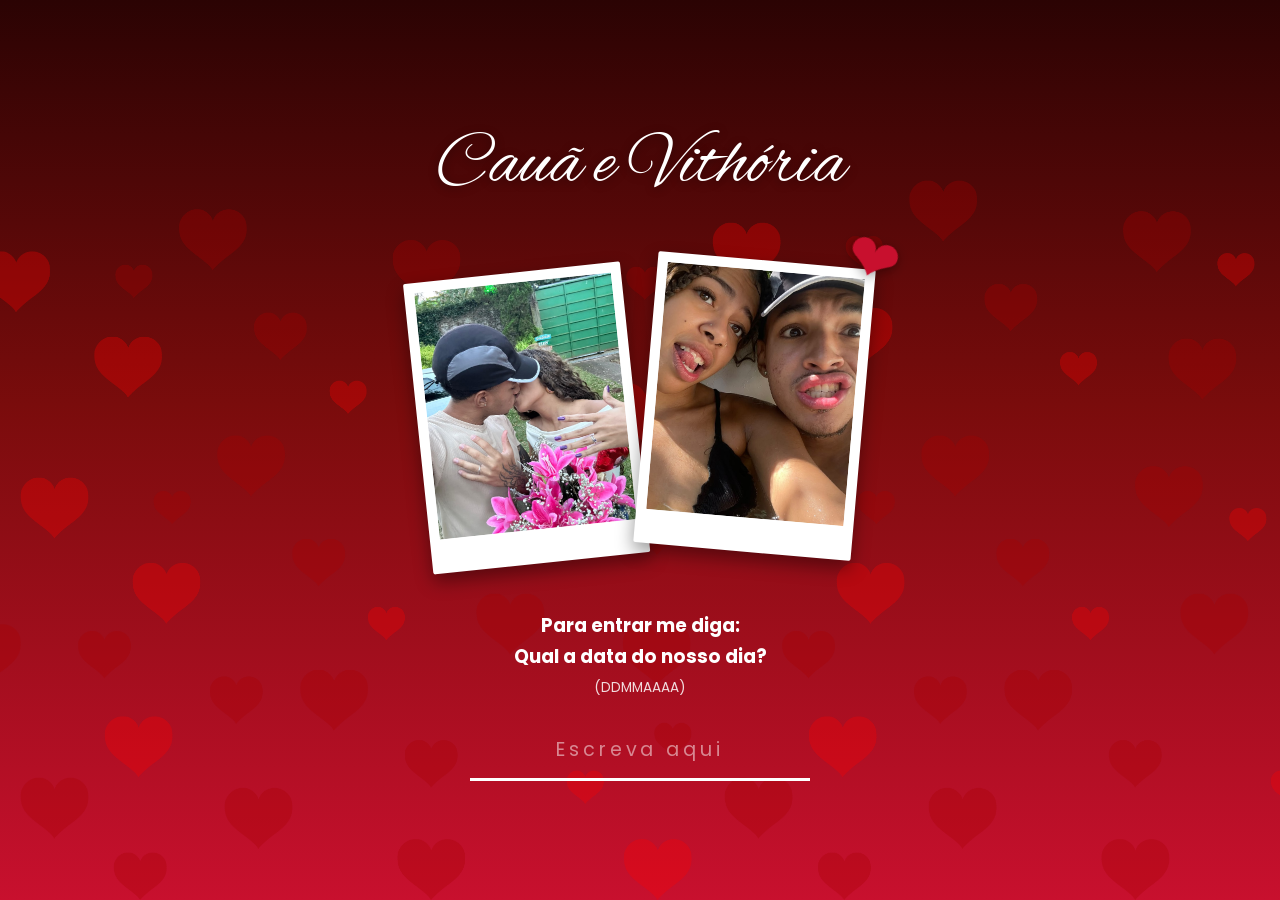
==== index.html @ 8b356860 "Adicionando arquivos" ====
<!DOCTYPE html>
<html lang="pt-BR">
<head>
<meta charset="UTF-8">
<meta name="viewport" content="width=device-width, initial-scale=1.0">
<title>Meu amor</title>
<link rel="preconnect" href="https://fonts.googleapis.com">
<link href="https://fonts.googleapis.com/css2?family=Alex+Brush&family=Poppins:wght@400;600;700;800&display=swap" rel="stylesheet">
<link rel="stylesheet" href="css/style.css">
</head>
<body class="gate-body">
  <div class="heart-back"><img src="assets/img/coracoesFundo.png"></div>

  <main class="gate">
    <h1 class="gate-title">Cauã e Vithória</h1>

    <div class="gate-photos">
      <!-- TROQUE src pelas fotos reais do casal -->
      <div class="polaroid polaroid--left">
        <img src="assets/img/imgDiaNamoro1.jpg" alt="Foto do casal 1">
      </div>
      <div class="polaroid polaroid--right">
        <img src="assets/img/imgDiaNamoro2.jpg" alt="Foto do casal 2">
      </div>
      <span class="heart-deco" aria-hidden="true">&#10084;</span>
    </div>

    <div class="gate-question">
      <p class="gate-line1">Para entrar me diga:</p>
      <p class="gate-line2">Qual a data do nosso dia?</p>
      <span class="gate-hint">(DDMMAAAA)</span>
    </div>

    <form id="gate-form" class="gate-form" autocomplete="off">
      <input
        type="text"
        id="date-input"
        class="gate-input"
        inputmode="numeric"
        maxlength="8"
        placeholder="Escreva aqui"
        aria-label="Data no formato dia mês ano"
        required
      >
      <p id="gate-error" class="gate-error" hidden>Errou a data do nosso dia... &#128557;</p>
    </form>
  </main>

  <script src="js/gate.js"></script>
</body>
</html>
---- css/style.css ----
:root {
  --red-darkest: #2b0303;
  --red-dark: #4a0707;
  --red-mid: #7a0c0c;
  --red-bright: #c8102e;
  --white: #ffffff;
  --cream: #fbeee6;
  --card-dark: rgba(20, 2, 2, 0.55);
  --tan: #c9905e;
  --tan-dark: #7a3b17;
  --green-check: #3bbf6a;
  --red-x: #e14b4b;

  --font-title: 'Alex Brush', cursive;
  --font-body: 'Poppins', sans-serif;

  --max-width: 640px;
}

* { box-sizing: border-box; }

html, body {
  margin: 0;
  padding: 0;
}

body {
  font-family: var(--font-body);
  background: linear-gradient(180deg, var(--red-darkest) 0%, var(--red-mid) 45%, var(--red-bright) 100%);
  color: var(--white);
  overflow-x: hidden;
  position: relative;
}

img { max-width: 100%; display: block; }

/* ---------- Fundo decorativo de corações ---------- */
.heart-back{
  display:flex;
  align-items: end;
  justify-content: center;
  position: absolute;
  bottom:0;
  width:100%;
  height:100%;
  opacity: 30%;
}
.heart-back img{
  height:80%;
  object-fit: cover;
}

section, footer, main {
  position: relative;
  z-index: 1;
}

/* ---------- Tipografia comum ---------- */
.section-title {
  font-family: var(--font-body);
  font-weight: 800;
  font-size: 1.5rem;
  letter-spacing: 0.02em;
  text-transform: uppercase;
  margin: 0 0 12px;
  text-align: center;
}

.lorem {
  font-size: 0.9rem;
  line-height: 1.6;
  color: rgba(255,255,255,0.9);
  max-width: var(--max-width);
  margin: 14px auto;
  padding: 0 24px;
  text-align: left;
}
.lorem--wide {
  text-align: center;
}

/* =========================================================
   TELA DE ENTRADA (index.html)
   ========================================================= */
.gate-body {
  min-height: 100vh;
  display: flex;
  align-items: center;
  justify-content: center;
  padding: 40px 20px;
}

.gate {
  width: 100%;
  max-width: 520px;
  text-align: center;
}

.gate-title {
  font-family: var(--font-title);
  font-size: 3.6rem;
  font-weight: 400;
  color: var(--white);
  margin: 0 0 40px;
  text-shadow: 0 2px 10px rgba(0,0,0,0.35);
}

.gate-photos {
  position: relative;
  display: flex;
  justify-content: center;
  align-items: center;
  gap: 10px;
  margin-bottom: 40px;
  min-height: 220px;
}

.gate-photos .polaroid {
  width: 42%;
  max-width: 220px;
}
.gate-photos .polaroid--left { transform: rotate(-6deg) translateY(6px); }
.gate-photos .polaroid--right { transform: rotate(5deg) translateY(-6px); }

.heart-deco {
  position: absolute;
  top:-40px;
  right: 0;
  font-size: 4rem;
  color: var(--red-bright);
  filter: drop-shadow(0 3px 6px rgba(0,0,0,0.4));
  rotate:20deg;
}

.gate-question { margin-bottom: 22px; }
.gate-line1 { font-weight: 700; font-size: 1.15rem; margin: 0; }
.gate-line2 { font-weight: 700; font-size: 1.15rem; margin: 4px 0; }
.gate-hint { font-size: 0.85rem; opacity: 0.85; }

.gate-form { display: flex; flex-direction: column; align-items: center; gap: 10px; }

.gate-input {
  width: 100%;
  max-width: 340px;
  background: transparent;
  border: none;
  border-bottom: 3px solid var(--white);
  color: var(--white);
  font-family: var(--font-body);
  font-size: 1.2rem;
  letter-spacing: 0.2em;
  text-align: center;
  padding: 14px 10px;
  outline: none;
}
.gate-input::placeholder { color: rgba(255,255,255,0.5); }
.gate-input:focus { border-bottom-color: var(--tan); }

.gate-error {
  color: #ffd3d3;
  font-size: 0.85rem;
  font-weight: 600;
}

.shake { animation: shake 0.4s; }
@keyframes shake {
  0%,100% { transform: translateX(0); }
  20%,60% { transform: translateX(-8px); }
  40%,80% { transform: translateX(8px); }
}

/* =========================================================
   POLAROIDS — moldura feita com border, conforme pedido
   ========================================================= */
.polaroid {
  background: var(--white);
  border: 10px solid var(--white);
  border-bottom: 34px solid var(--white);
  box-shadow: 0 8px 18px rgba(0,0,0,0.4);
  border-radius: 2px;
  display: inline-block;
}
.polaroid img {
  width: 100%;
  aspect-ratio: 4 / 5;
  object-fit: cover;
  border-radius: 1px;
}
.polaroid--left  { transform: rotate(-4deg); }
.polaroid--right { transform: rotate(4deg); }
.polaroid--mid   { transform: rotate(-1deg); }

.polaroid-pair {
  display: flex;
  justify-content: center;
  gap: 18px;
  flex-wrap: wrap;
  margin: 20px auto;
  max-width: var(--max-width);
}
.polaroid-pair .polaroid { width: 42%; max-width: 190px; }

/* =========================================================
   HOME
   ========================================================= */
.site-home {
  background-image: url(../assets/img/imgHome.jpg);
  background-position: left;
  background-size: cover;
  background-repeat: no-repeat;
  margin: 0 auto;
  width: 100%;
}
.bgBlack{
  height: 100%;
  display:flex;
  flex-direction: column;
  gap:5px;
  background-image: linear-gradient(90deg, #000, transparent);
  padding: 50px 24px 120px;
}
.title-names {
  width:250px;
}
.site-tagline {
  font-size: 0.85rem;
  line-height: 1.6;
  color: rgba(255,255,255,0.85);
  margin: 0 0 14px;
  width:60%;
}
.tag-pills { display: flex; justify-content: start; gap: 10px; flex-wrap: wrap; }
.pill-white {
  background: rgb(255, 255, 255);
  color:#000;
  border-radius: 999px;
  padding: 6px 14px;
  font-size: 0.75rem;
  cursor:pointer;
}
.pill {
  background: rgba(255,255,255,0.12);
  border: 1px solid rgba(255,255,255,0.4);
  border-radius: 999px;
  padding: 6px 14px;
  font-size: 0.75rem;
  cursor:pointer;
}

/* =========================================================
   CARROSSEL DE FOTOS
   ========================================================= */
.fotos-swiper{
  margin-top:-40px;
  width:450px;
  margin-bottom:40px;
}

.fotos-swiper .swiper-slide{
  display:flex;
  align-items: center;
  justify-content: center;
  width:50%;
}

.fotos-swiper .carousel-img{
  width:200px;
  border:5px solid var(--red-dark);
}

.fotos-swiper .deco-carousel{
  top:-10px;
  font-size: 3rem;
}

/* =========================================================
   CONTADOR
   ========================================================= */
.counter-section {
  text-align: center;
  padding: 10px 24px 30px;
}
.counter {
  display: flex;
  justify-content: center;
  flex-wrap: wrap;
  gap: 14px;
  font-weight: 700;
  font-size: 1.1rem;
  margin-top: 8px;
}
.counter-unit { display: flex; flex-direction: column; align-items: center; min-width: 46px; }
.counter-unit span { font-size: 1.5rem; }
.counter-unit small { font-weight: 400; font-size: 0.8rem; opacity: 0.8; text-transform: lowercase; }

/* =========================================================
   BLOCO COM ÁUDIO
   ========================================================= */
.story-block {
  max-width: var(--max-width);
  margin: 0 auto;
  padding: 20px 24px 10px;
  text-align: center;
}

.audio-player {
  display: flex;
  align-items: center;
  gap: 12px;
  max-width: 320px;
  margin: 22px auto;
  background: rgba(0,0,0,0.25);
  border-radius: 999px;
  padding: 8px 16px;
}
.audio-play-btn {
  background: var(--white);
  border: none;
  width: 34px;
  height: 34px;
  border-radius: 50%;
  display: flex;
  align-items: center;
  justify-content: center;
  cursor: pointer;
  flex: none;
}
.audio-play-btn svg { width: 16px; height: 16px; fill: var(--red-bright); }
.audio-progress {
  flex: 1;
  height: 4px;
  background: rgba(255,255,255,0.35);
  border-radius: 999px;
  overflow: hidden;
}
.audio-progress-fill {
  height: 100%;
  width: 0%;
  background: var(--white);
}

/* =========================================================
   TIMELINE — Nossos momentos
   ========================================================= */
.moments-section {
  max-width: var(--max-width);
  margin: 0 auto;
  padding: 30px 24px 10px;
}

.timeline {
  list-style: none;
  margin: 24px 0 0;
  padding: 0 0 0 22px;
  border-left: 2px solid rgba(255,255,255,0.35);
}
.timeline-item {
  position: relative;
  padding-bottom: 40px;
}
.timeline-item:last-child { padding-bottom: 0; }
.timeline-dot {
  position: absolute;
  left: -28px;
  top: 4px;
  width: 12px;
  height: 12px;
  background: var(--white);
  border-radius: 50%;
  box-shadow: 0 0 0 4px rgba(255,255,255,0.15);
}
.timeline-title {
  font-size: 0.95rem;
  font-weight: 800;
  text-transform: uppercase;
  margin: 0 0 6px;
}
.timeline-content .lorem { padding: 0; margin: 0 0 14px; }
.timeline-content .polaroid-pair { margin: 0; justify-content: flex-start; }
.timeline-content .polaroid-pair .polaroid { max-width: 130px; }

.continua {
  text-align: center;
  font-weight: 700;
  letter-spacing: 0.1em;
  text-transform: uppercase;
  font-size: 0.8rem;
  opacity: 0.8;
  margin: 30px 0 0;
}

/* =========================================================
   FAIXAS "EU TE AMO"
   ========================================================= */
.love-strip {
  display: flex;
  flex-direction: column;
  gap: 4px;
  margin: 30px 0;
}
.love-photo {
  position: relative;
  margin: 0;
  width: 100%;
  aspect-ratio: 16 / 10;
  overflow: hidden;
}
.love-photo img { width: 100%; height: 100%; object-fit: cover; }
.love-caption {
  position: absolute;
  bottom: 16px;
  font-family: var(--font-title);
  font-size: 2rem;
  color: var(--white);
  text-shadow: 0 2px 10px rgba(0,0,0,0.6);
}
.love-caption--left { left: 20px; }
.love-caption--right { right: 20px; }

/* =========================================================
   LISTA DE SONHOS
   ========================================================= */
.wishlist-section {
  max-width: var(--max-width);
  margin: 0 auto;
  padding: 20px 24px 10px;
  text-align: center;
}
.wishlist-instructions {
  font-weight: 700;
  font-size: 0.9rem;
  margin: 6px 0;
}
.wishlist-legend {
  font-size: 0.8rem;
  opacity: 0.9;
  margin: 0 0 20px;
}
.legend-check { color: var(--green-check); font-weight: 700; }
.legend-x { color: var(--red-x); font-weight: 700; }

.wishlist {
  list-style: none;
  margin: 0;
  padding: 0;
  display: flex;
  flex-direction: column;
  gap: 10px;
}
.wish-item {
  display: flex;
  align-items: center;
  gap: 12px;
  background: var(--card-dark);
  border: 1px solid rgba(255,255,255,0.15);
  border-radius: 12px;
  padding: 12px 16px;
  text-align: left;
}
.wish-heart {
  background: none;
  border: none;
  color: var(--red-x);
  font-size: 1.3rem;
  cursor: pointer;
  line-height: 1;
  flex: none;
  transition: transform 0.15s ease;
}
.wish-heart:active { transform: scale(1.2); }
.wish-text {
  flex: 1;
  font-size: 0.88rem;
}
.wish-status {
  flex: none;
  font-weight: 700;
  color: var(--red-x);
}

.wish-item[data-done="true"] .wish-heart { color: var(--red-bright); }
.wish-item[data-done="true"] .wish-status { color: var(--green-check); }
.wish-item[data-done="true"] .wish-text { opacity: 0.75; text-decoration: line-through; }

/* =========================================================
   TRIO DE POLAROIDS
   ========================================================= */
.polaroid-trio {
  display: flex;
  justify-content: center;
  gap: 14px;
  flex-wrap: wrap;
  padding: 30px 24px;
}
.polaroid-trio .polaroid { width: 28%; max-width: 150px; }

/* =========================================================
   PROMESSAS
   ========================================================= */
.promises-section {
  display: flex;
  flex-direction: column;
  gap: 16px;
  padding: 10px 24px 40px;
  max-width: var(--max-width);
  margin: 0 auto;
}
.promise-box {
  background: var(--tan);
  color: var(--tan-dark);
  border-radius: 14px;
  padding: 18px 20px;
  font-size: 0.82rem;
  line-height: 1.6;
  font-weight: 600;
}
.promise-box p:first-child {
  font-family: var(--font-title);
  font-size: 1.4rem;
  font-weight: 400;
  margin: 0 0 6px;
}
.promise-box p { margin: 2px 0; }

/* =========================================================
   FOOTER
   ========================================================= */
.site-footer {
  text-align: center;
  padding: 1px;
  font-family: var(--font-title);
  font-size: 1.6rem;
  background-color: #000;
}

/* =========================================================
   RESPONSIVO — VERSÃO WEB (desktop)
   ========================================================= */
@media (min-width: 900px) {
  :root { --max-width: 1000px; }

  .gate-title { font-size: 4.6rem; }
  .gate-photos { min-height: 320px; }
  .gate-photos .polaroid { max-width: 300px; }

  .site-tagline { font-size: 1rem; max-width: 640px; }

  .hero-carousel { gap: 40px; }
  .carousel-slot { max-width: 260px; }

  .counter { gap: 30px; }
  .counter-unit span { font-size: 2rem; }

  .story-block { padding-top: 40px; }
  .polaroid-pair .polaroid { max-width: 260px; }
  .lorem { font-size: 1rem; }

  /* Timeline alternando lados no desktop */
  .moments-section { max-width: 900px; }
  .timeline {
    border-left: none;
    padding-left: 0;
    position: relative;
  }
  .timeline::before {
    content: '';
    position: absolute;
    left: 50%;
    top: 0;
    bottom: 0;
    width: 2px;
    background: rgba(255,255,255,0.35);
    transform: translateX(-50%);
  }
  .timeline-item {
    width: 46%;
    padding-bottom: 60px;
  }
  .timeline-item:nth-child(odd) {
    margin-right: 54%;
    text-align: right;
  }
  .timeline-item:nth-child(even) {
    margin-left: 54%;
  }
  .timeline-item:nth-child(odd) .polaroid-pair { justify-content: flex-end; }
  .timeline-item:nth-child(odd) .lorem { text-align: right; }
  .timeline-dot {
    left: auto;
    right: -33px;
    top: 4px;
  }
  .timeline-item:nth-child(even) .timeline-dot { left: -33px; right: auto; }

  /* Faixas EU TE AMO lado a lado */
  .love-strip { flex-direction: row; gap: 6px; }
  .love-photo { aspect-ratio: 1 / 1.1; }
  .love-caption { font-size: 2.4rem; }

  /* Wishlist em duas colunas */
  .wishlist-section { max-width: 900px; }
  .wishlist {
    flex-direction: row;
    flex-wrap: wrap;
  }
  .wish-item { width: calc(50% - 6px); }

  .polaroid-trio .polaroid { max-width: 220px; }

  .promises-section {
    flex-direction: row;
    max-width: 900px;
  }
  .promise-box { flex: 1; }
}
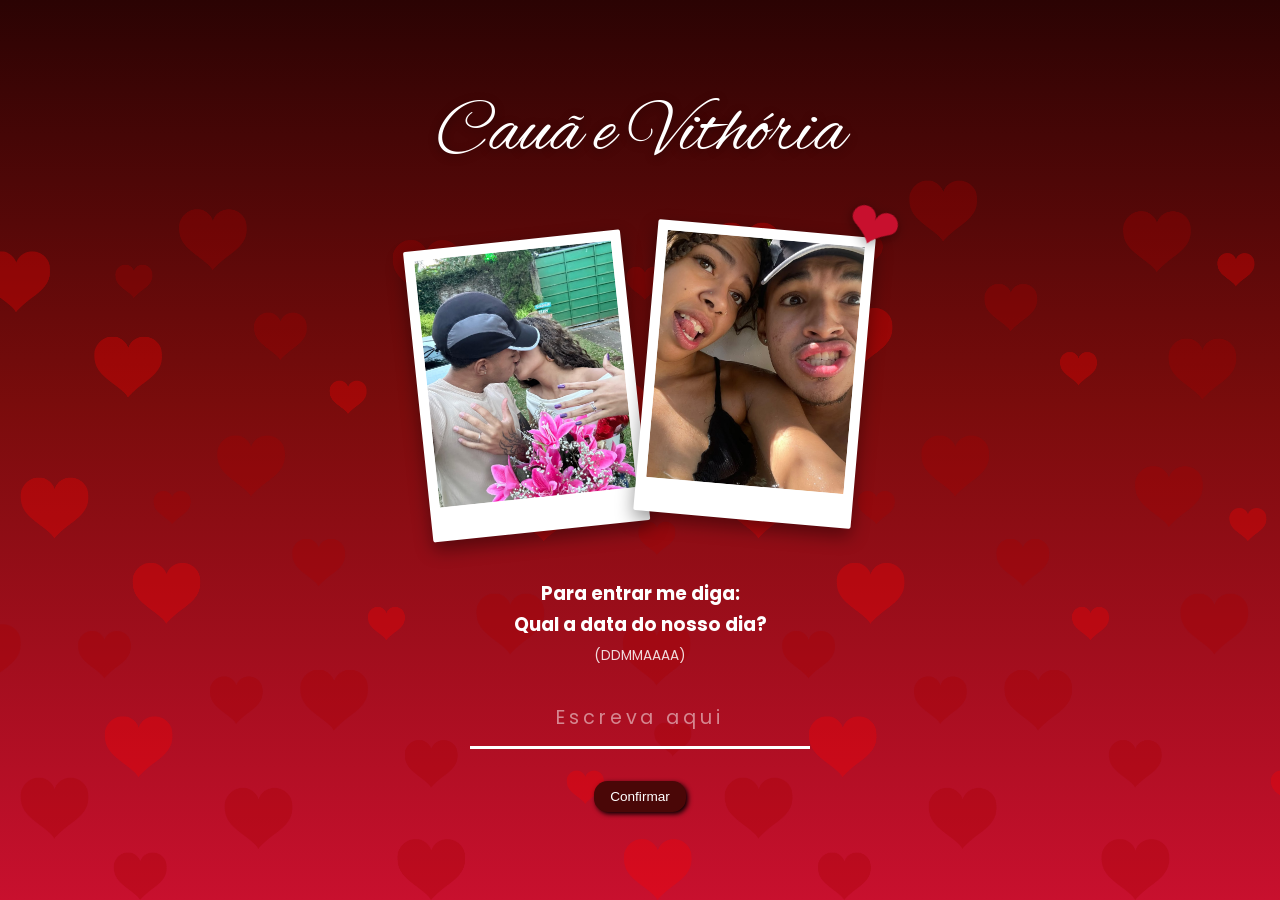
==== commit 7d0e9cc0: "Ajeitando detalhes e adicionando botao tela inicial" ====
--- a/index.html
+++ b/index.html
@@ -43,6 +43,8 @@
         required
       >
       <p id="gate-error" class="gate-error" hidden>Errou a data do nosso dia... &#128557;</p>
+
+      <button>Confirmar</button>
     </form>
   </main>
 
--- a/css/style.css
+++ b/css/style.css
@@ -139,6 +139,11 @@
 
 .gate-form { display: flex; flex-direction: column; align-items: center; gap: 10px; }
 
+.gate-form button {margin-top:22px; background-color: var(--red-dark); color:#fff; border:none; border-radius:1em; padding:8px 16px; font-size: 0.85rem; box-shadow: 2px 2px 5px #000; transition: ease-in-out 0.5s; cursor:pointer;}
+.gate-form button:hover{
+  scale:1.1;
+}
+
 .gate-input {
   width: 100%;
   max-width: 340px;
@@ -205,7 +210,7 @@
    ========================================================= */
 .site-home {
   background-image: url(../assets/img/imgHome.jpg);
-  background-position: left;
+  background-position-x: 35%;
   background-size: cover;
   background-repeat: no-repeat;
   margin: 0 auto;
@@ -252,7 +257,7 @@
    ========================================================= */
 .fotos-swiper{
   margin-top:-40px;
-  width:450px;
+  width:90%;
   margin-bottom:40px;
 }
 
@@ -264,7 +269,7 @@
 }
 
 .fotos-swiper .carousel-img{
-  width:200px;
+  width:85%;
   border:5px solid var(--red-dark);
 }
 
@@ -555,6 +560,11 @@
   .polaroid-pair .polaroid { max-width: 260px; }
   .lorem { font-size: 1rem; }
 
+  /* Carrosel de imagem */
+  .fotos-swiper{
+    width:600px;
+  }
+
   /* Timeline alternando lados no desktop */
   .moments-section { max-width: 900px; }
   .timeline {
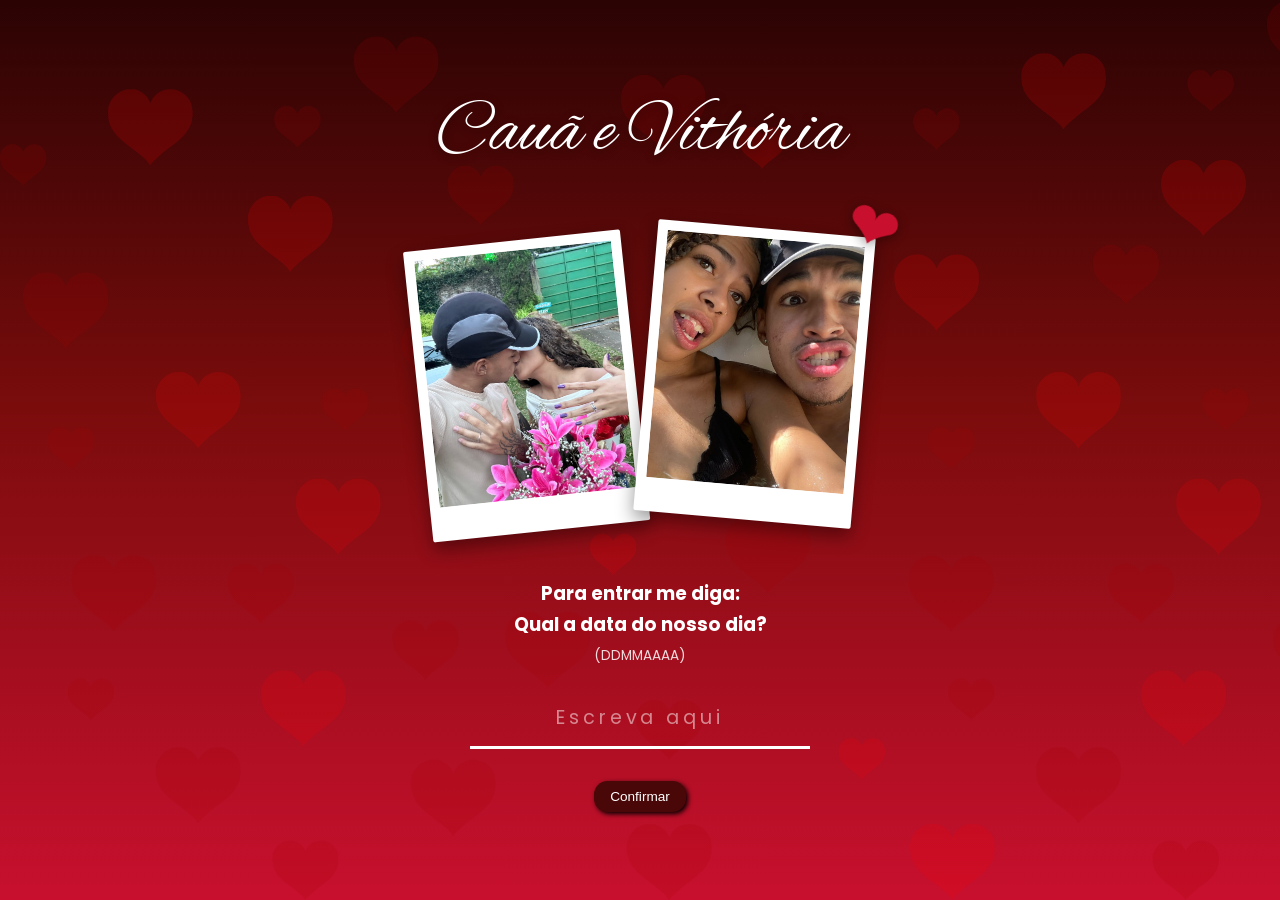
==== commit d9b4db8f: "Evoluindo projeto" ====
--- a/index.html
+++ b/index.html
@@ -9,7 +9,7 @@
 <link rel="stylesheet" href="css/style.css">
 </head>
 <body class="gate-body">
-  <div class="heart-back"><img src="assets/img/coracoesFundo.png"></div>
+  <div class="hearts-bg" aria-hidden="true"></div>
 
   <main class="gate">
     <h1 class="gate-title">Cauã e Vithória</h1>
--- a/css/style.css
+++ b/css/style.css
@@ -35,19 +35,25 @@
 img { max-width: 100%; display: block; }
 
 /* ---------- Fundo decorativo de corações ---------- */
-.heart-back{
-  display:flex;
-  align-items: end;
-  justify-content: center;
-  position: absolute;
-  bottom:0;
-  width:100%;
-  height:100%;
-  opacity: 30%;
-}
-.heart-back img{
-  height:80%;
-  object-fit: cover;
+.hearts-bg {
+  animation: moviment 7s ease-in-out infinite;
+  position: fixed;
+  inset: 0;
+  pointer-events: none;
+  z-index: 0;
+  background-image: url("../assets/img/coracoesFundo.png");
+  background-repeat: repeat;
+  background-size: cover;
+  opacity: 0.16;
+}
+
+@keyframes moviment{
+  0%{
+    transform: translateY(0px);
+  }
+  50%{
+    transform: translateY(-50px);
+  }
 }
 
 section, footer, main {
@@ -332,17 +338,49 @@
 }
 .audio-play-btn svg { width: 16px; height: 16px; fill: var(--red-bright); }
 .audio-progress {
+  position: relative;
   flex: 1;
+  /* altura maior só para facilitar o clique/arrasto; a barra visual continua fina */
+  height: 22px;
+  display: flex;
+  align-items: center;
+  cursor: pointer;
+}
+.audio-progress::before {
+  content: '';
+  position: absolute;
+  left: 0;
+  right: 0;
+  top: 50%;
   height: 4px;
+  transform: translateY(-50%);
   background: rgba(255,255,255,0.35);
   border-radius: 999px;
-  overflow: hidden;
 }
 .audio-progress-fill {
-  height: 100%;
+  position: relative;
+  z-index: 1;
+  height: 4px;
   width: 0%;
   background: var(--white);
-}
+  border-radius: 999px;
+  pointer-events: none;
+}
+.audio-progress-heart {
+  position: absolute;
+  right: 0;
+  top: 50%;
+  transform: translate(50%, -50%);
+  font-size: 0.85rem;
+  line-height: 1;
+  color: var(--white);
+  filter: drop-shadow(0 1px 3px rgba(0,0,0,0.5));
+}
+.audio-player.is-dragging .audio-progress-heart {
+  transform: translate(50%, -50%) scale(1.25);
+}
+
+.icon-pause{ display:none; }
 
 /* =========================================================
    TIMELINE — Nossos momentos
@@ -400,27 +438,30 @@
 .love-strip {
   display: flex;
   flex-direction: column;
-  gap: 4px;
+  gap: 15px;
   margin: 30px 0;
 }
+.love-bg{
+  height: 100%;
+  width: 100%;
+  padding:50px;
+  display:flex;
+  flex-direction: column;
+}
 .love-photo {
-  position: relative;
-  margin: 0;
   width: 100%;
-  aspect-ratio: 16 / 10;
-  overflow: hidden;
-}
-.love-photo img { width: 100%; height: 100%; object-fit: cover; }
+  background-size: 100%;
+  background-repeat: no-repeat;
+  background-position: center;
+}
 .love-caption {
-  position: absolute;
-  bottom: 16px;
   font-family: var(--font-title);
   font-size: 2rem;
   color: var(--white);
   text-shadow: 0 2px 10px rgba(0,0,0,0.6);
 }
-.love-caption--left { left: 20px; }
-.love-caption--right { right: 20px; }
+.love-caption-left { background-image: linear-gradient(90deg, #000, transparent); text-align:left; align-items: left; padding-right:50%;}
+.love-caption-right { background-image: linear-gradient(-90deg, #000, transparent); text-align:right; align-items: right; padding-left:50%;}
 
 /* =========================================================
    LISTA DE SONHOS
@@ -548,10 +589,10 @@
   .gate-photos { min-height: 320px; }
   .gate-photos .polaroid { max-width: 300px; }
 
+  .site-home{ height:700px;}
+  .bgBlack{ justify-content: center; padding:0 10%;}
+
   .site-tagline { font-size: 1rem; max-width: 640px; }
-
-  .hero-carousel { gap: 40px; }
-  .carousel-slot { max-width: 260px; }
 
   .counter { gap: 30px; }
   .counter-unit span { font-size: 2rem; }
@@ -559,6 +600,8 @@
   .story-block { padding-top: 40px; }
   .polaroid-pair .polaroid { max-width: 260px; }
   .lorem { font-size: 1rem; }
+
+  .title-names { width:450px;}
 
   /* Carrosel de imagem */
   .fotos-swiper{
@@ -602,10 +645,14 @@
   }
   .timeline-item:nth-child(even) .timeline-dot { left: -33px; right: auto; }
 
-  /* Faixas EU TE AMO lado a lado */
-  .love-strip { flex-direction: row; gap: 6px; }
-  .love-photo { aspect-ratio: 1 / 1.1; }
-  .love-caption { font-size: 2.4rem; }
+  /*Faixas eu te amo*/
+  .love-strip{
+    margin:0 400px;
+  }
+  .love-photo{
+    height:500px;
+    background-position: center;
+  }
 
   /* Wishlist em duas colunas */
   .wishlist-section { max-width: 900px; }
